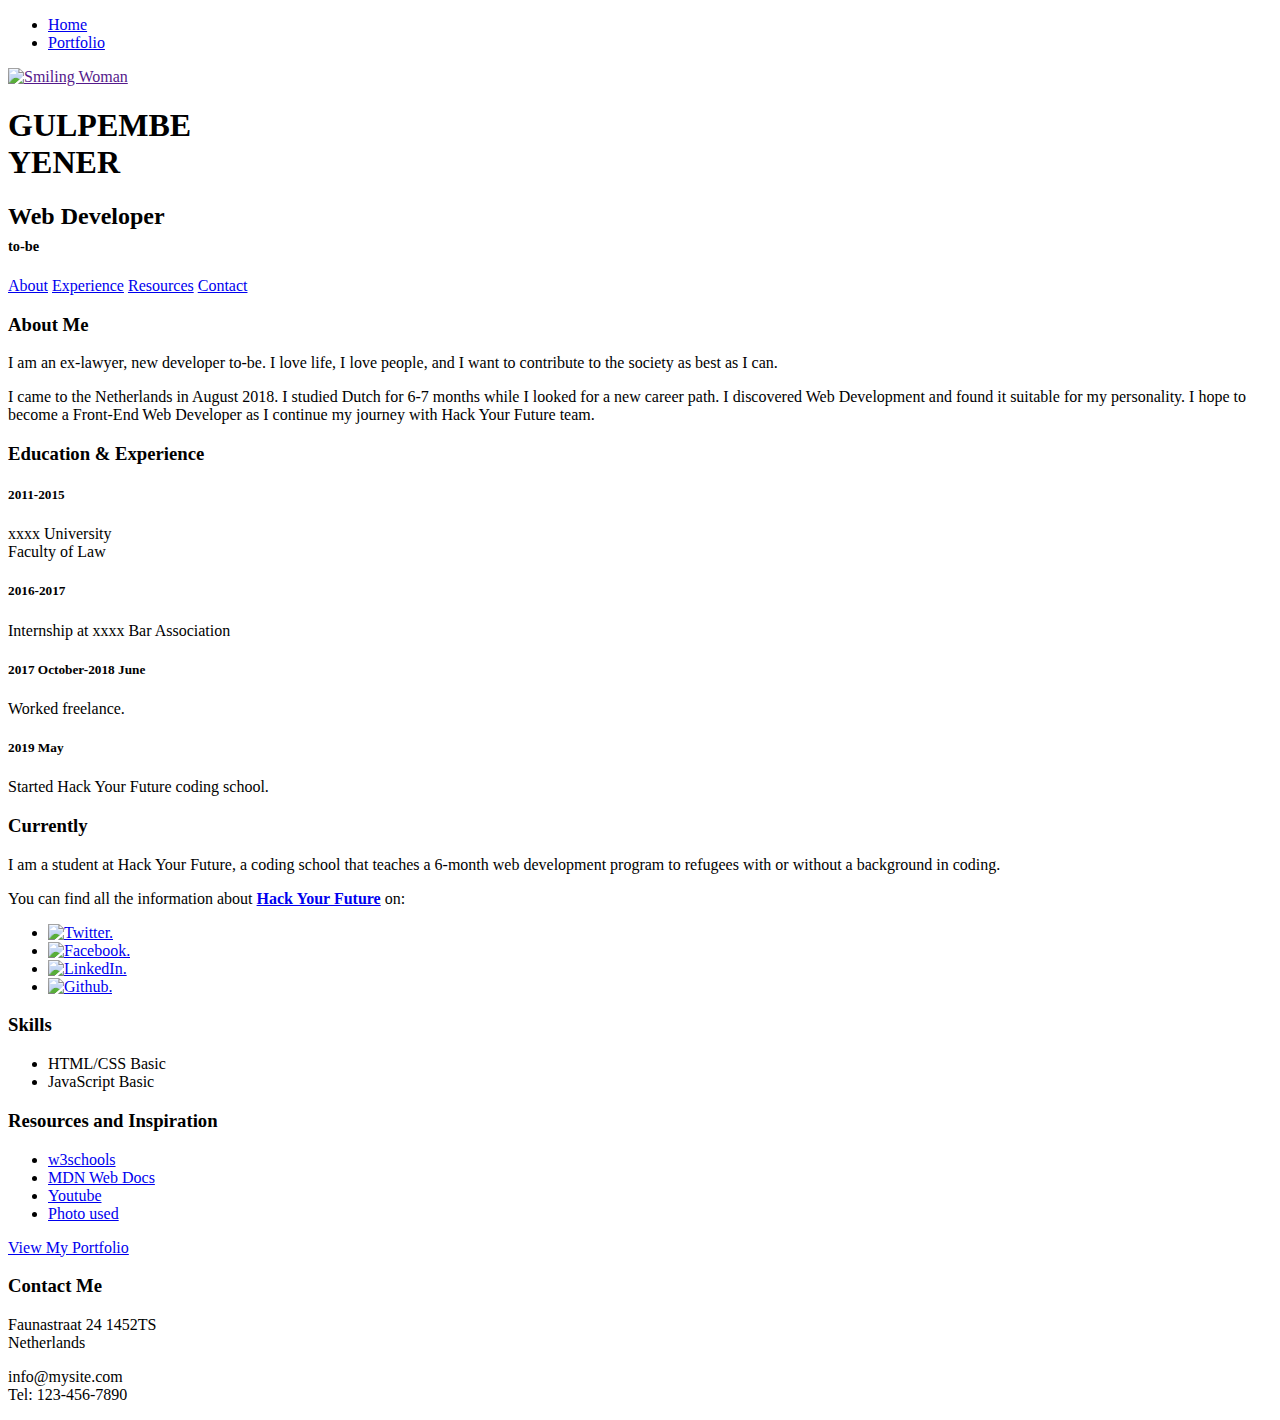
==== week1/index.html @ bb8382f7 "Rename resume.html to index.html" ====
<!DOCTYPE html>
<html lang="en">
  <head>
    <meta charset="UTF-8" />
    <meta name="viewport" content="width=device-width, initial-scale=1.0" />
    <meta http-equiv="X-UA-Compatible" content="ie=edge" />
    <title>Document</title>
    <link rel="stylesheet" href="/style.css" />
  </head>
  <body>
    <header id="showcase" class="grid">
      <div class="content-wrap">
        <nav>
          <ul>
            <li> <a href="#showcase">Home</a></li>
            <li><a href="https://codepen.io/RosyPie/">Portfolio</a></li>
          </ul>
        </nav>
        <a
          href=""
          onclick="alert('This is not my real photo. Could you tell?');"
          ><img
            src="https://image.freepik.com/free-photo/tired-fake-smile-face-woman-grey-background_39688-42.jpg"
            alt="Smiling Woman"
        /></a>
        <div id="myname" class="grid">
          <div class="row">
            <div>
              <h1>
                GULPEMBE<br>
                YENER
              </h1>
            </div>
            <div>
              <h2>
                Web Developer <br />
                <span style="font-size: 0.6em;">to-be</span>
              </h2>
            </div>
          </div>
        </div>
      </div>
    </header>

    <main id="main">
      <div id="mySidenav" class="sidenav">
        <a href="#section-a" id="about" style="top:220px;">About</a>
        <a href="#section-b" id="experience" style="top:300px;">Experience</a>
        <a href="#section-d" id="resources" style="top:380px;">Resources</a>
        <a href="#section-e" id="contact" style="top:460px;">Contact</a>
      </div>
      <div class="vertical-line" style="background-color:white;"></div>
      <section id="section-a" class="grid">
        <div class="content-wrap">
          <h3>About Me</h3>
          <p>
            I am an ex-lawyer, new developer to-be. I love life, I love people, 
            and I want to contribute to the society as best as I can. 
          </p>
          <p>
            I came to the Netherlands in August 2018. I studied Dutch for
            6-7 months while I looked for a new career path. I discovered
            Web Development and found it suitable for my
            personality. I hope to become a Front-End Web Developer as I
            continue my journey with Hack Your Future team.
          </p>
        </div>
      </section>
      <div class="vertical-line"></div>

      <section id="section-b" class="grid">
        <div class="content-wrap">
          <h3>Education & Experience</h3>
          <h5>2011-2015</h5>
          <p>
            xxxx University <br />
            Faculty of Law
          </p>
          <h5>2016-2017</h5>
          <p>Internship at xxxx Bar Association</p>
          <h5>2017 October-2018 June</h5>
          <p>
            Worked freelance.
          </p>
          <h5>2019 May</h5>
          <p>
            Started Hack Your Future coding school.
          </p>
        </div>
      </section>
      <div class="vertical-line"></div>
      
      <section id="section-c" class="grid">
        <div class="content-wrap">
          <div>
            <h3>Currently</h3>
            <p>
              I am a student at Hack Your Future, a coding school that teaches a
              6-month web development program to refugees with or without a
              background in coding.</p>
              <p> You can find all the information about 
                <strong><a href="https://www.hackyourfuture.net/">Hack Your Future</a></strong> on:
            </p>
          </div class="social">
          <ul>
          <li><a href="https://twitter.com/hackyourfutures">
            <img src="https://www.hackyourfuture.net/icons/tw.svg" 
                 alt="Twitter.">
          </a>
          </li>
           <li>
             <a href="https://www.facebook.com/hackyourfuturenow/">
              <img src="https://www.hackyourfuture.net/icons/fb.svg" 
                   alt="Facebook.">
             </a>
          </li>
            <li>
              <a href="https://www.linkedin.com/company/hackyourfuture/">
              <img src="https://www.hackyourfuture.net/icons/in.svg" 
                   alt="LinkedIn.">
                </a>
            </li>
            <li>
                <a href="https://github.com/HackYourFuture">
                  <img src="https://www.hackyourfuture.net/icons/git.svg" 
                  alt="Github.">
                </a>
            </li>
            </ul>
          </div>
        </div>
      </section>
      <div class="vertical-line"></div>
    
      <section id="section-d" class="grid">
        <div class="content-wrap">
          <h3>Skills</h3>
            <ul>
              <li>HTML/CSS Basic</li>
              <li>JavaScript Basic</li>
            </ul>
          <h3>Resources and Inspiration</h3>
            <ul>
              <li>
                <a href="https://www.w3schools.com/">w3schools</a>
              </li>
              <li>
                <a href="https://developer.mozilla.org/en-US/docs/Web/CSS">MDN Web Docs</a>
              </li>
              <li>
                 <a href="https://www.youtube.com">Youtube</a>
              </li>
              <li>
                <a href="https://image.freepik.com/free-photo/tired-fake-smile-face-woman-grey-background_39688-42.jpg">Photo used</a>
              </li>
            </ul>
          </div>
        </div>
      </section>
      <div class="vertical-line"></div>
      <a id="portfoliolink" href="https://codepen.io/RosyPie/">
        <!--Not sure if I used aria correctly but I wanted to try-->
        <div id="myportfolio" role="button" aria-pressed="false"> 
          View My Portfolio
      </div>
      </a>
      <div class="vertical-line"></div>
  
      <section id="section-e" class="grid">
        <div class="content-wrap">
          <h3>Contact Me</h3>
          <p> Faunastraat 24 1452TS <br>Netherlands</p>
          <p>info@mysite.com<br>Tel: 123-456-7890</p>
        </div>
      </section>
      <div class="vertical-line" style="background-color:white;"></div>
      <div class="triangle1"></div>
      <div class="triangle2"></div>
    </main>
  </body>
</html>
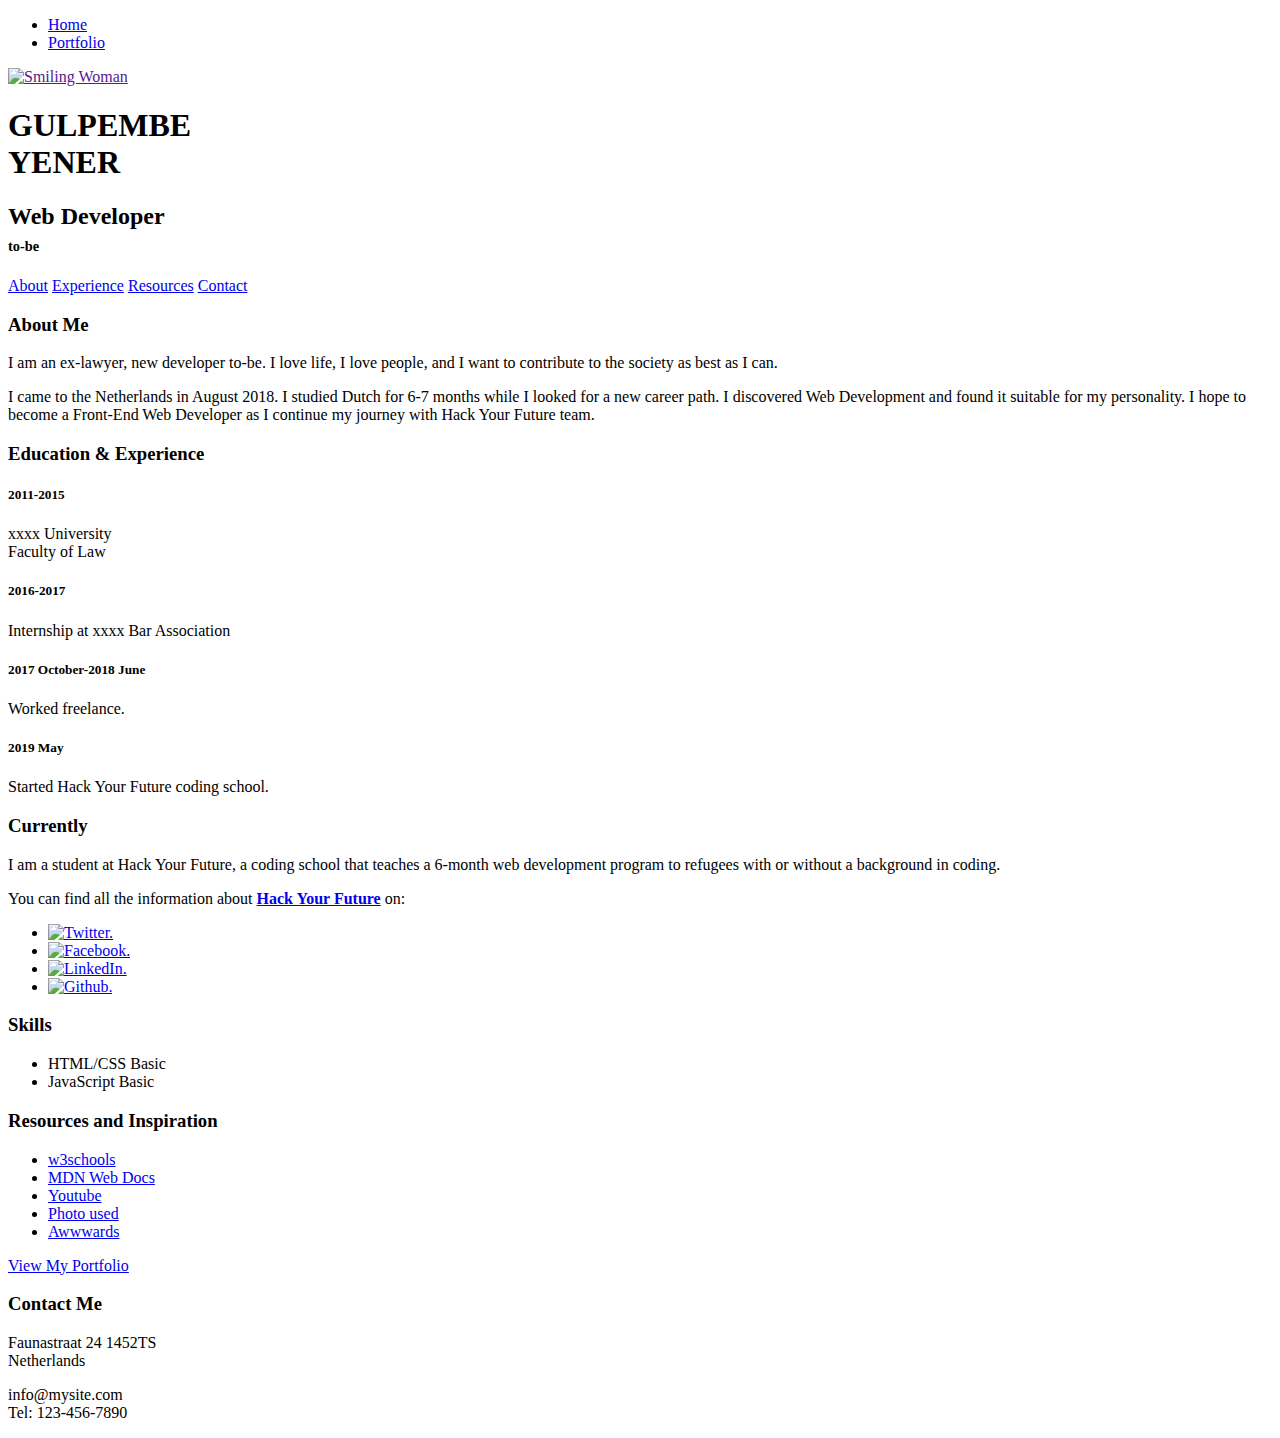
==== commit 97cae833: "Update index.html" ====
--- a/week1/index.html
+++ b/week1/index.html
@@ -41,7 +41,6 @@
         </div>
       </div>
     </header>
-
     <main id="main">
       <div id="mySidenav" class="sidenav">
         <a href="#section-a" id="about" style="top:220px;">About</a>
@@ -50,6 +49,8 @@
         <a href="#section-e" id="contact" style="top:460px;">Contact</a>
       </div>
       <div class="vertical-line" style="background-color:white;"></div>
+      
+      <!-- About me -->
       <section id="section-a" class="grid">
         <div class="content-wrap">
           <h3>About Me</h3>
@@ -68,6 +69,7 @@
       </section>
       <div class="vertical-line"></div>
 
+      <!-- Education and Experience -->
       <section id="section-b" class="grid">
         <div class="content-wrap">
           <h3>Education & Experience</h3>
@@ -90,6 +92,7 @@
       </section>
       <div class="vertical-line"></div>
       
+      <!--HYF Information -->
       <section id="section-c" class="grid">
         <div class="content-wrap">
           <div>
@@ -132,6 +135,7 @@
       </section>
       <div class="vertical-line"></div>
     
+    <!--Resources and Inspiration -->
       <section id="section-d" class="grid">
         <div class="content-wrap">
           <h3>Skills</h3>
@@ -153,6 +157,8 @@
               <li>
                 <a href="https://image.freepik.com/free-photo/tired-fake-smile-face-woman-grey-background_39688-42.jpg">Photo used</a>
               </li>
+              <li> 
+                <a href="https://www.awwwards.com/">Awwwards</a>
             </ul>
           </div>
         </div>
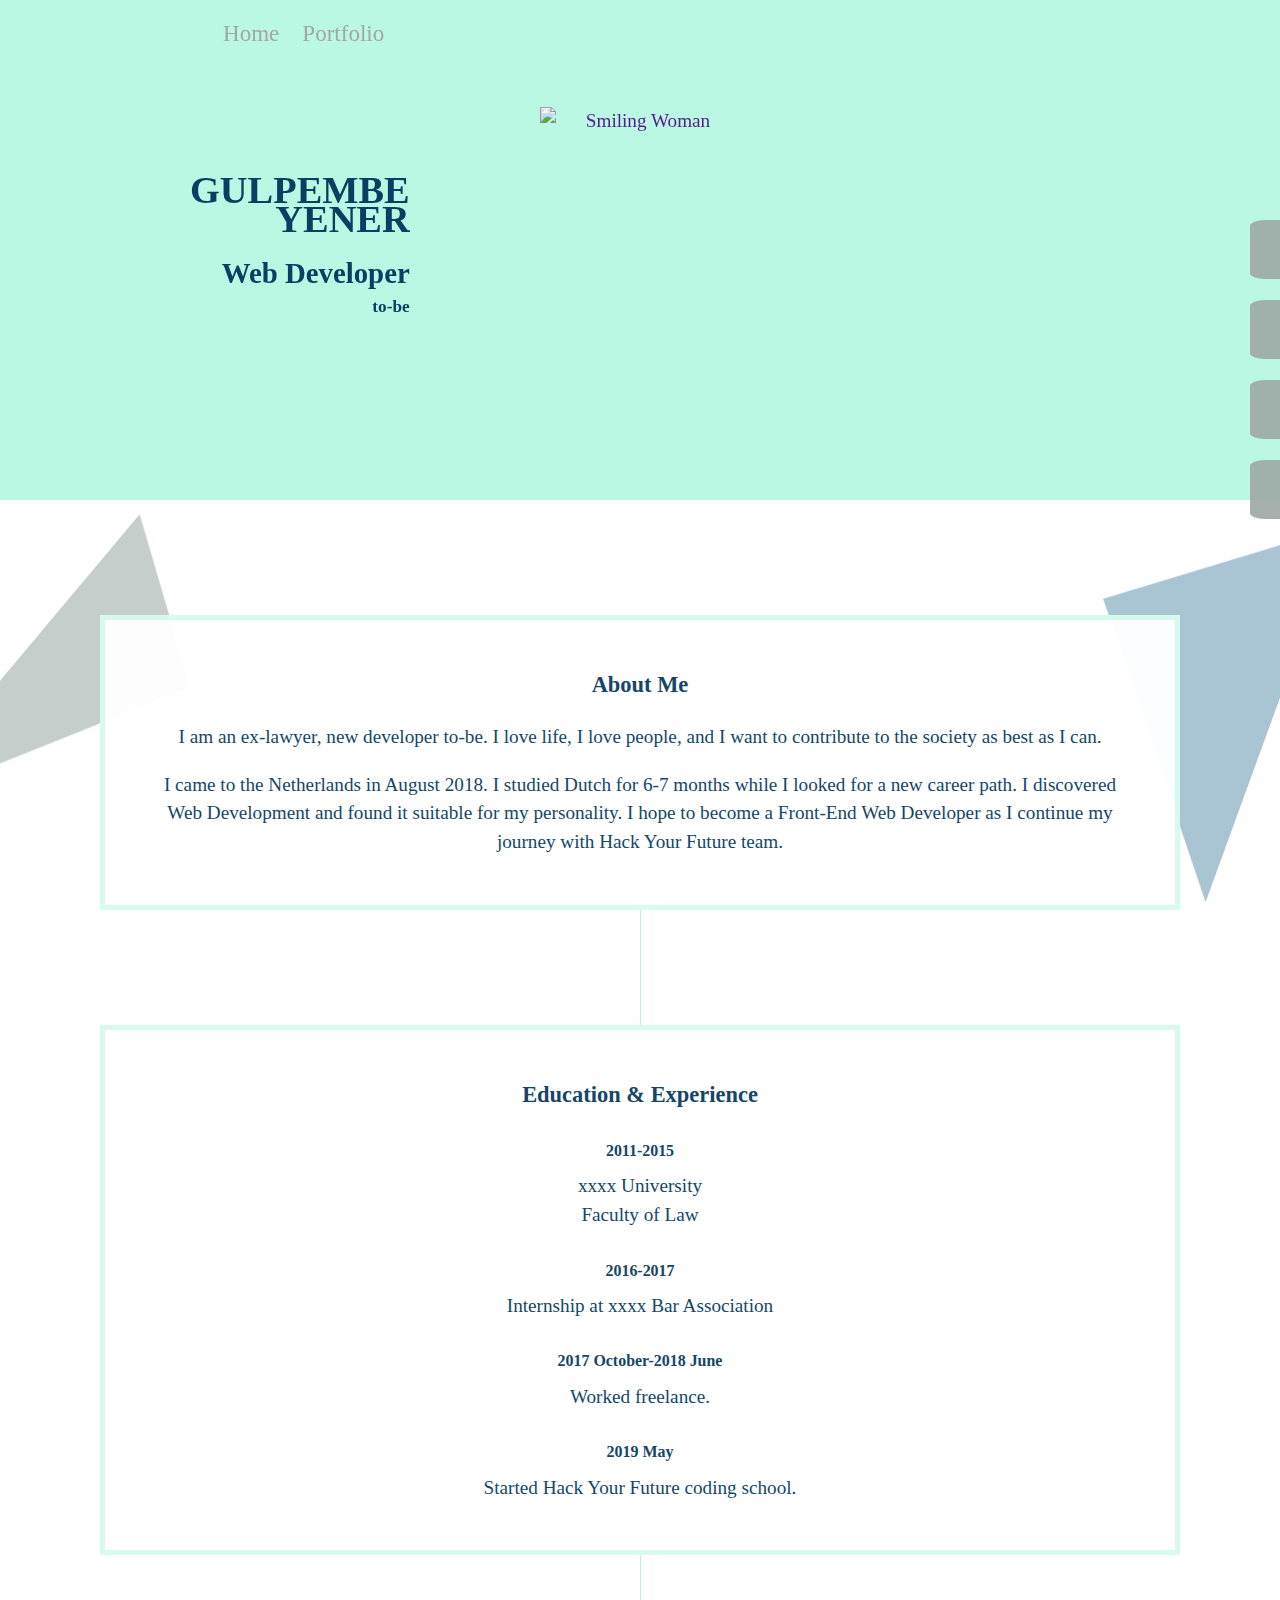
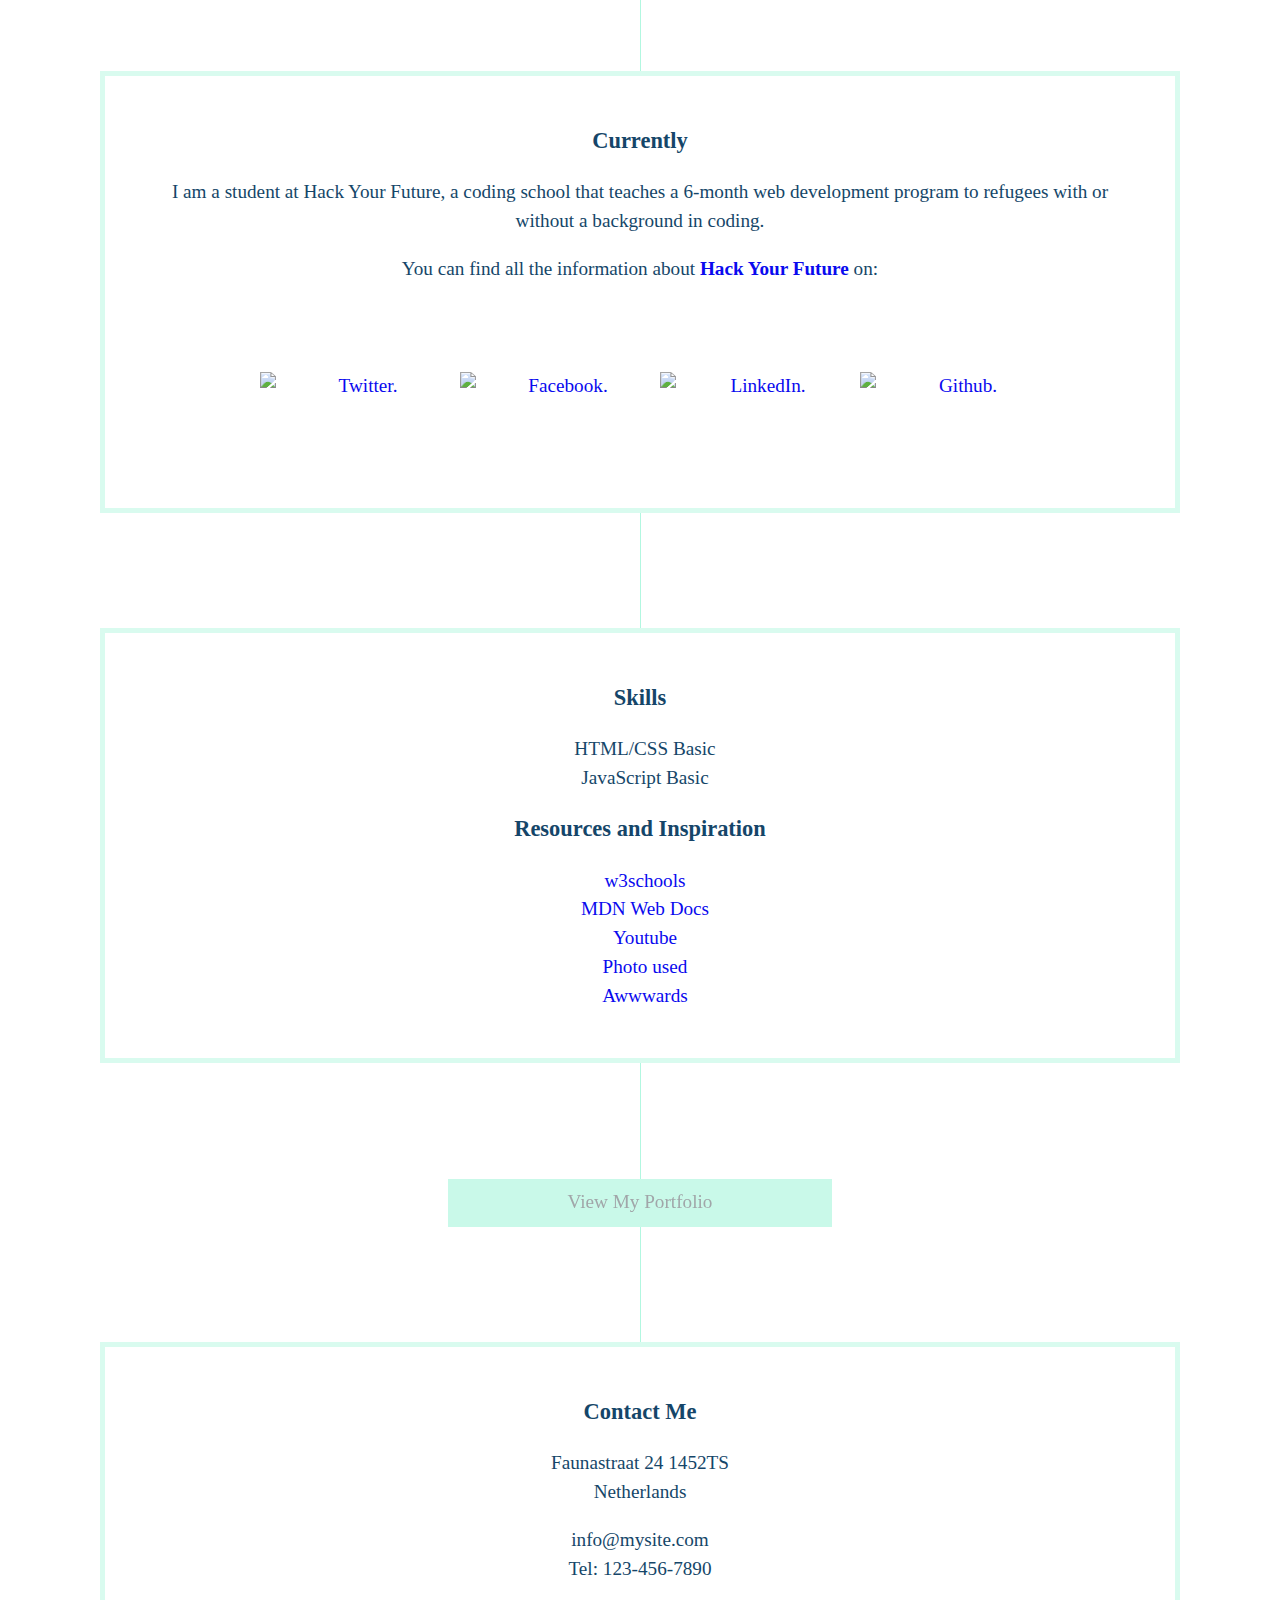
==== commit 78f9c85f: "Update index.html" ====
--- a/week1/index.html
+++ b/week1/index.html
@@ -5,7 +5,7 @@
     <meta name="viewport" content="width=device-width, initial-scale=1.0" />
     <meta http-equiv="X-UA-Compatible" content="ie=edge" />
     <title>Document</title>
-    <link rel="stylesheet" href="/style.css" />
+    <link rel="stylesheet" href="style.css"/>
   </head>
   <body>
     <header id="showcase" class="grid">
--- a/week1/style.css
+++ b/week1/style.css
@@ -0,0 +1,187 @@
+/* General */
+
+body {
+  width: 100%;
+  margin: 0;
+  padding: 0;
+  text-align: center;
+  line-height: 1.5em;
+  font-family: Cambria, Cochin, Georgia, Times, "Times New Roman", serif;
+  color: rgb(12, 62, 99);
+  font-size: 1.2em;
+}
+
+section {
+  min-width: 300px;
+  border: 5px solid rgb(178, 247, 224, 0.5);
+  margin: 0 100px;
+  padding: 1.5em 2em;
+  background-color: white;
+  opacity: 0.96;
+  grid-column: 2/4;
+}
+
+li {
+  list-style-type: none;
+}
+
+a {
+  text-decoration: none;
+}
+
+/*The vertical line between sections*/
+.vertical-line {
+  height: 6em;
+  background-color: rgb(178, 247, 224);
+  width: 1px;
+  margin: auto;
+}
+
+/* Background of the Photo */
+#showcase {
+  min-height: 500px;
+  background-color: rgb(178, 247, 224, 0.9);
+}
+
+/* Photo */
+img {
+  min-width: 200px;
+  max-width: 500px;
+  margin: 50px 0;
+}
+
+/* Button - View My Portfolio */
+#myportfolio {
+  background-color: rgb(178, 247, 224, 0.7);
+  width: 30%;
+  height: 2.5em;
+  text-align: center;
+  margin: auto;
+  font-size: 1em;
+  align-items: center;
+  display: flex;
+  justify-content: center;
+}
+
+/* Triangles for the design */
+.triangle1 {
+  position: fixed;
+  width: 0;
+  height: 0;
+  border-top: 100px solid transparent;
+  border-left: 150px solid#b7c2be;
+  opacity: 0.8;
+  border-bottom: 280px solid transparent;
+  bottom: 10em;
+  top: 27em;
+  z-index: -3;
+  -webkit-transform: rotate(50deg);
+  transform: rotate(40deg);
+}
+
+.triangle2 {
+  position: fixed;
+  width: 0;
+  height: 0;
+  border-top: 150px solid transparent;
+  border-right: 200px solid#6f9fb6;
+  opacity: 0.6;
+  border-bottom: 250px solid transparent;
+  bottom: 10em;
+  top: 25em;
+  right: 0;
+  z-index: -1;
+  -webkit-transform: rotate(50deg);
+  transform: rotate(20deg);
+}
+
+/* Top Navbar */
+nav {
+  width: 100%;
+  display: inline-block;
+
+  grid-column: span 5;
+}
+
+nav li {
+  font-size: 1.2em;
+  text-indent: 1em;
+  list-style-type: none;
+  float: left;
+}
+
+nav a,
+#myportfolio {
+  color: rgb(161, 166, 169);
+}
+
+nav a:hover,
+#myportfolio:hover {
+  color: white;
+}
+
+/* Side Navbar */
+#mySidenav a {
+  position: fixed;
+  right: -120px;
+  transition: 0.3s;
+  padding: 15px;
+  width: 120px;
+  text-decoration: none;
+  font-size: 20px;
+  color: white;
+  background-color: rgba(157, 167, 163, 0.9);
+  border-radius: 10%;
+  z-index: 5;
+}
+
+#mySidenav a:hover {
+  right: -8px;
+}
+
+/* Displaying my name */
+.row {
+  text-align: right;
+  position: absolute;
+  top: 150px;
+  padding-left: 30px;
+  margin: auto;
+  grid-column: span 3;
+  font-family: Baskerville, Baskerville Old Face, Hoefler Text, Garamond,
+    Times New Roman, serif;
+  grid-column: 2/4;
+}
+
+/* Used grid */
+.grid {
+  display: grid;
+  grid-template-columns: 1fr minmax(auto, 25em) minmax(auto, 25em) 1fr;
+}
+
+.content-wrap,
+section {
+  grid-column: 2/4;
+}
+
+/* HYF Info List */
+#section-c ul {
+  display: inline-block;
+}
+#section-c li {
+  float: left;
+  display: inline-block;
+  margin: 0;
+}
+#section-c img {
+  width: 40px;
+  height: 40px;
+}
+
+/* Fixing some indenting/layout */
+#section-d li {
+  text-indent: -30px;
+}
+
+#section-b p {
+  margin-top: -20px;
+}
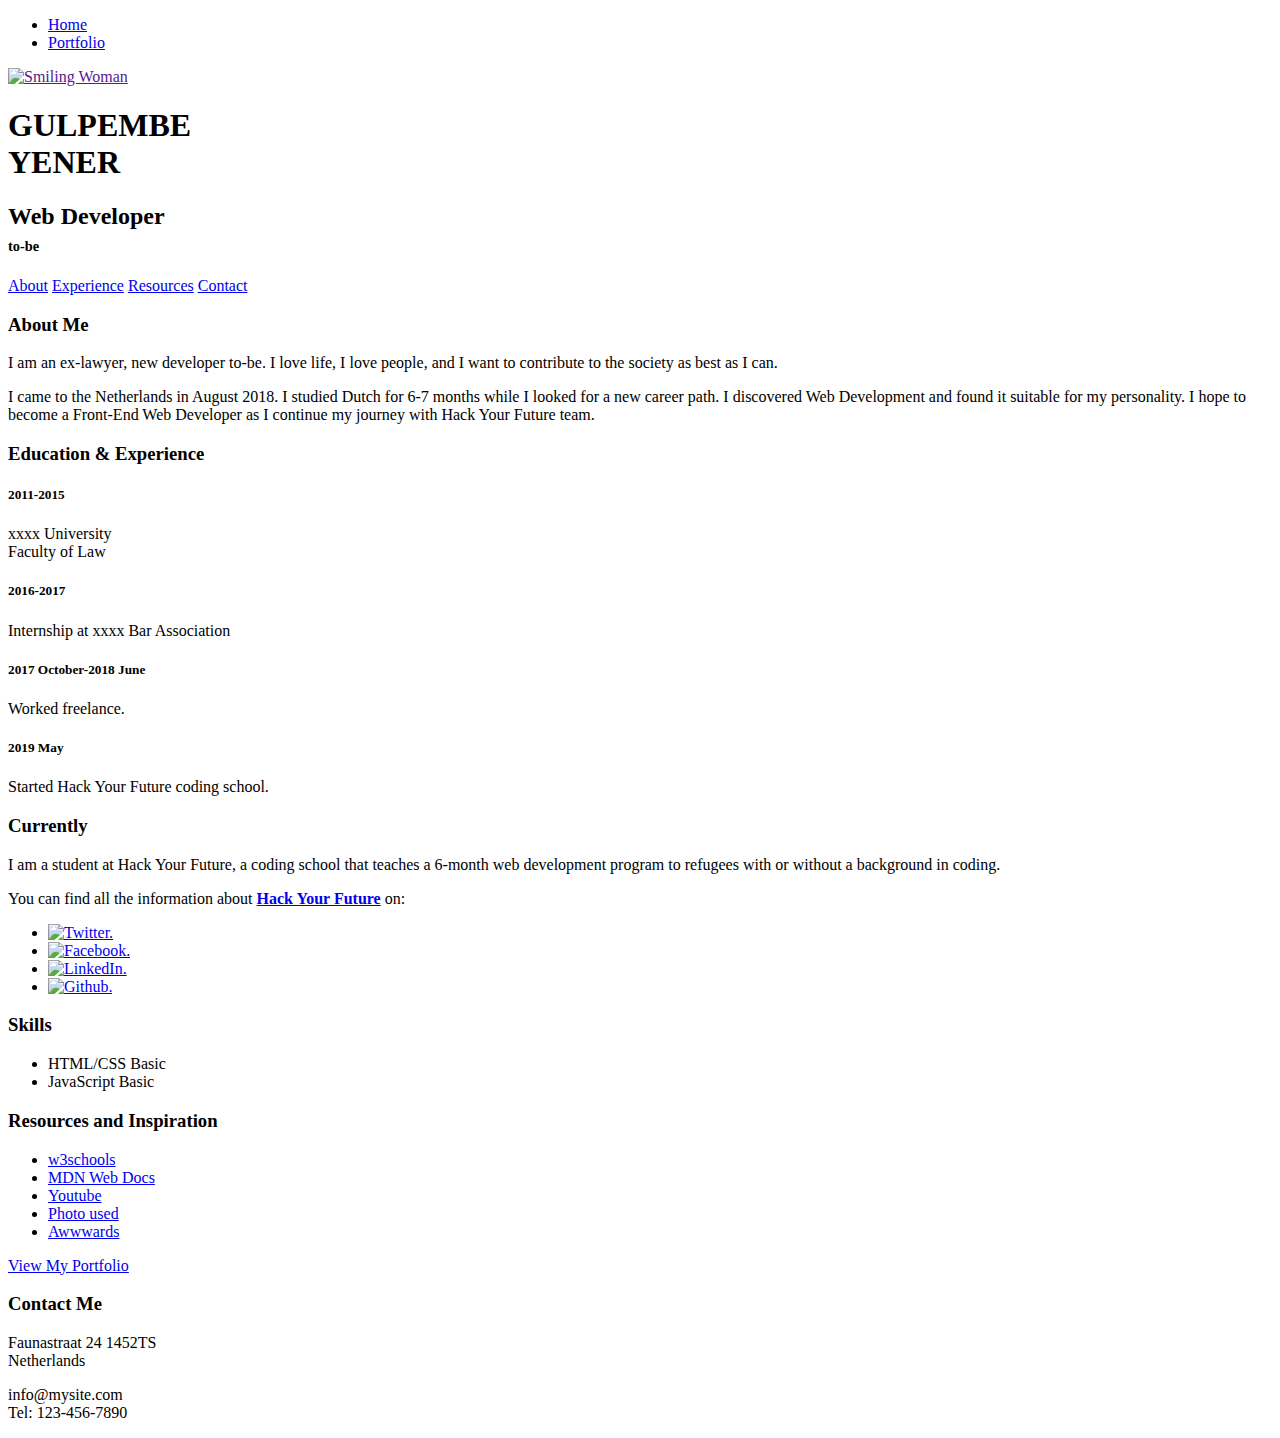
==== commit bd535fa3: "Update index.html" ====
--- a/week1/index.html
+++ b/week1/index.html
@@ -5,7 +5,7 @@
     <meta name="viewport" content="width=device-width, initial-scale=1.0" />
     <meta http-equiv="X-UA-Compatible" content="ie=edge" />
     <title>Document</title>
-    <link rel="stylesheet" href="style.css"/>
+    <link rel="stylesheet" href="week1/style.css"/>
   </head>
   <body>
     <header id="showcase" class="grid">
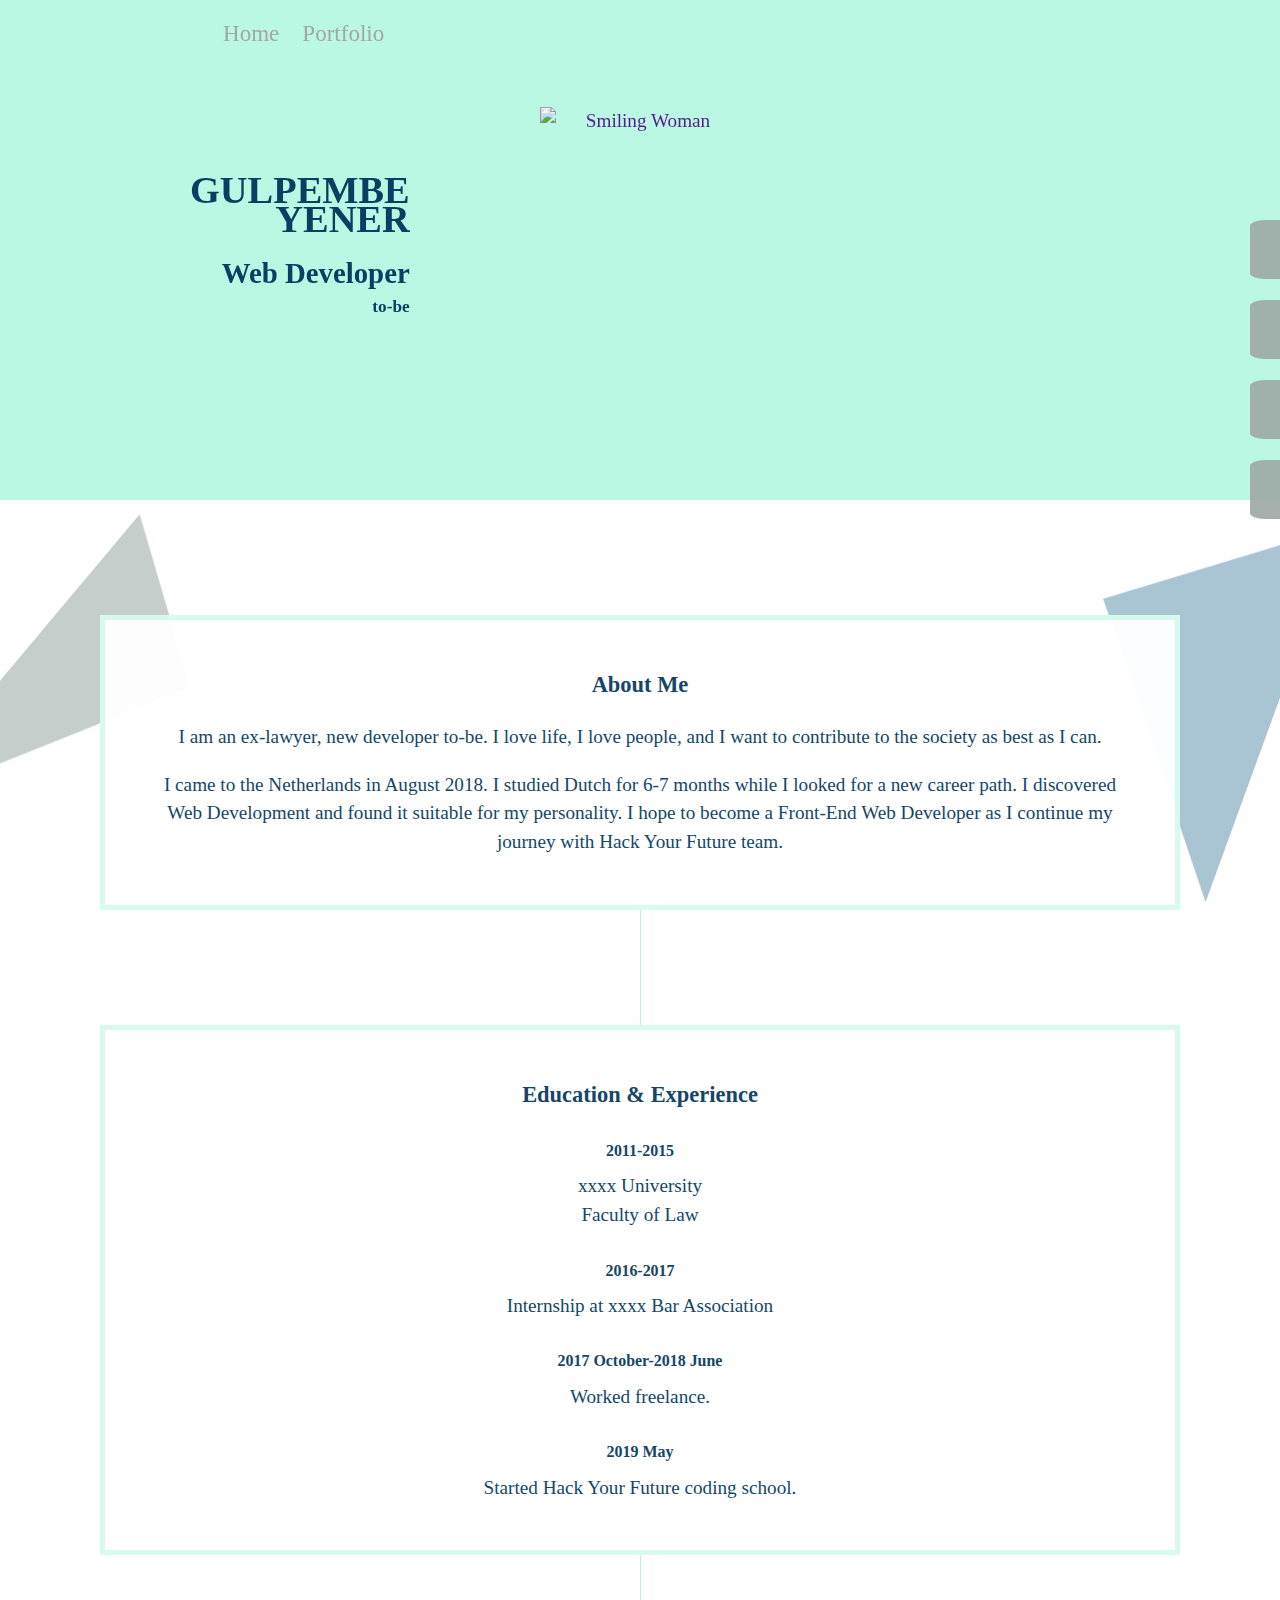
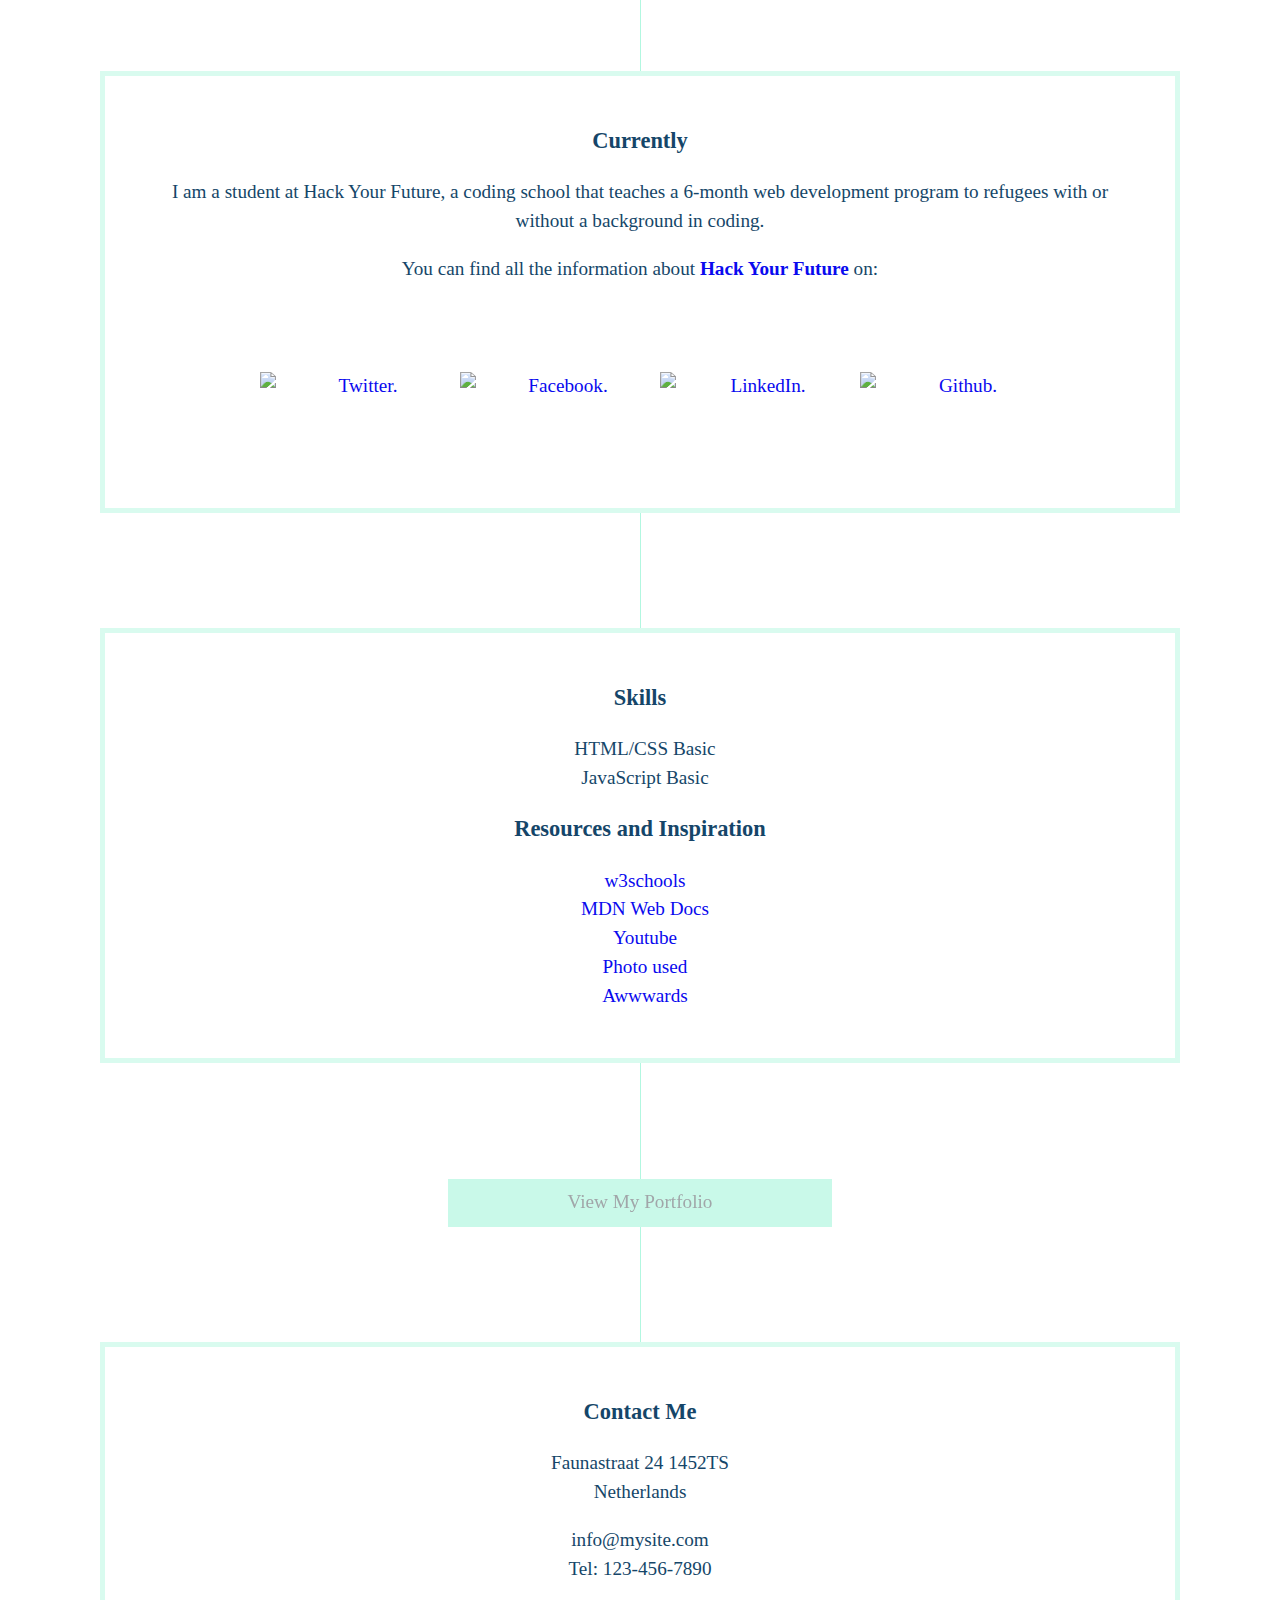
==== commit 5793e2a2: "Update index.html" ====
--- a/week1/index.html
+++ b/week1/index.html
@@ -2,10 +2,10 @@
 <html lang="en">
   <head>
     <meta charset="UTF-8" />
-    <meta name="viewport" content="width=device-width, initial-scale=1.0" />
-    <meta http-equiv="X-UA-Compatible" content="ie=edge" />
-    <title>Document</title>
-    <link rel="stylesheet" href="week1/style.css"/>
+    <meta name="viewport" content="width=device-width, initial-scale=1.0">
+    <meta http-equiv="X-UA-Compatible" content="ie=edge">
+    <title>My Resume</title>
+    <link rel="stylesheet" href="style.css">
   </head>
   <body>
     <header id="showcase" class="grid">
--- a/week1/style.css
+++ b/week1/style.css
@@ -0,0 +1,187 @@
+/* General */
+
+body {
+  width: 100%;
+  margin: 0;
+  padding: 0;
+  text-align: center;
+  line-height: 1.5em;
+  font-family: Cambria, Cochin, Georgia, Times, "Times New Roman", serif;
+  color: rgb(12, 62, 99);
+  font-size: 1.2em;
+}
+
+section {
+  min-width: 300px;
+  border: 5px solid rgb(178, 247, 224, 0.5);
+  margin: 0 100px;
+  padding: 1.5em 2em;
+  background-color: white;
+  opacity: 0.96;
+  grid-column: 2/4;
+}
+
+li {
+  list-style-type: none;
+}
+
+a {
+  text-decoration: none;
+}
+
+/*The vertical line between sections*/
+.vertical-line {
+  height: 6em;
+  background-color: rgb(178, 247, 224);
+  width: 1px;
+  margin: auto;
+}
+
+/* Background of the Photo */
+#showcase {
+  min-height: 500px;
+  background-color: rgb(178, 247, 224, 0.9);
+}
+
+/* Photo */
+img {
+  min-width: 200px;
+  max-width: 500px;
+  margin: 50px 0;
+}
+
+/* Button - View My Portfolio */
+#myportfolio {
+  background-color: rgb(178, 247, 224, 0.7);
+  width: 30%;
+  height: 2.5em;
+  text-align: center;
+  margin: auto;
+  font-size: 1em;
+  align-items: center;
+  display: flex;
+  justify-content: center;
+}
+
+/* Triangles for the design */
+.triangle1 {
+  position: fixed;
+  width: 0;
+  height: 0;
+  border-top: 100px solid transparent;
+  border-left: 150px solid#b7c2be;
+  opacity: 0.8;
+  border-bottom: 280px solid transparent;
+  bottom: 10em;
+  top: 27em;
+  z-index: -3;
+  -webkit-transform: rotate(50deg);
+  transform: rotate(40deg);
+}
+
+.triangle2 {
+  position: fixed;
+  width: 0;
+  height: 0;
+  border-top: 150px solid transparent;
+  border-right: 200px solid#6f9fb6;
+  opacity: 0.6;
+  border-bottom: 250px solid transparent;
+  bottom: 10em;
+  top: 25em;
+  right: 0;
+  z-index: -1;
+  -webkit-transform: rotate(50deg);
+  transform: rotate(20deg);
+}
+
+/* Top Navbar */
+nav {
+  width: 100%;
+  display: inline-block;
+
+  grid-column: span 5;
+}
+
+nav li {
+  font-size: 1.2em;
+  text-indent: 1em;
+  list-style-type: none;
+  float: left;
+}
+
+nav a,
+#myportfolio {
+  color: rgb(161, 166, 169);
+}
+
+nav a:hover,
+#myportfolio:hover {
+  color: white;
+}
+
+/* Side Navbar */
+#mySidenav a {
+  position: fixed;
+  right: -120px;
+  transition: 0.3s;
+  padding: 15px;
+  width: 120px;
+  text-decoration: none;
+  font-size: 20px;
+  color: white;
+  background-color: rgba(157, 167, 163, 0.9);
+  border-radius: 10%;
+  z-index: 5;
+}
+
+#mySidenav a:hover {
+  right: -8px;
+}
+
+/* Displaying my name */
+.row {
+  text-align: right;
+  position: absolute;
+  top: 150px;
+  padding-left: 30px;
+  margin: auto;
+  grid-column: span 3;
+  font-family: Baskerville, Baskerville Old Face, Hoefler Text, Garamond,
+    Times New Roman, serif;
+  grid-column: 2/4;
+}
+
+/* Used grid */
+.grid {
+  display: grid;
+  grid-template-columns: 1fr minmax(auto, 25em) minmax(auto, 25em) 1fr;
+}
+
+.content-wrap,
+section {
+  grid-column: 2/4;
+}
+
+/* HYF Info List */
+#section-c ul {
+  display: inline-block;
+}
+#section-c li {
+  float: left;
+  display: inline-block;
+  margin: 0;
+}
+#section-c img {
+  width: 40px;
+  height: 40px;
+}
+
+/* Fixing some indenting/layout */
+#section-d li {
+  text-indent: -30px;
+}
+
+#section-b p {
+  margin-top: -20px;
+}
